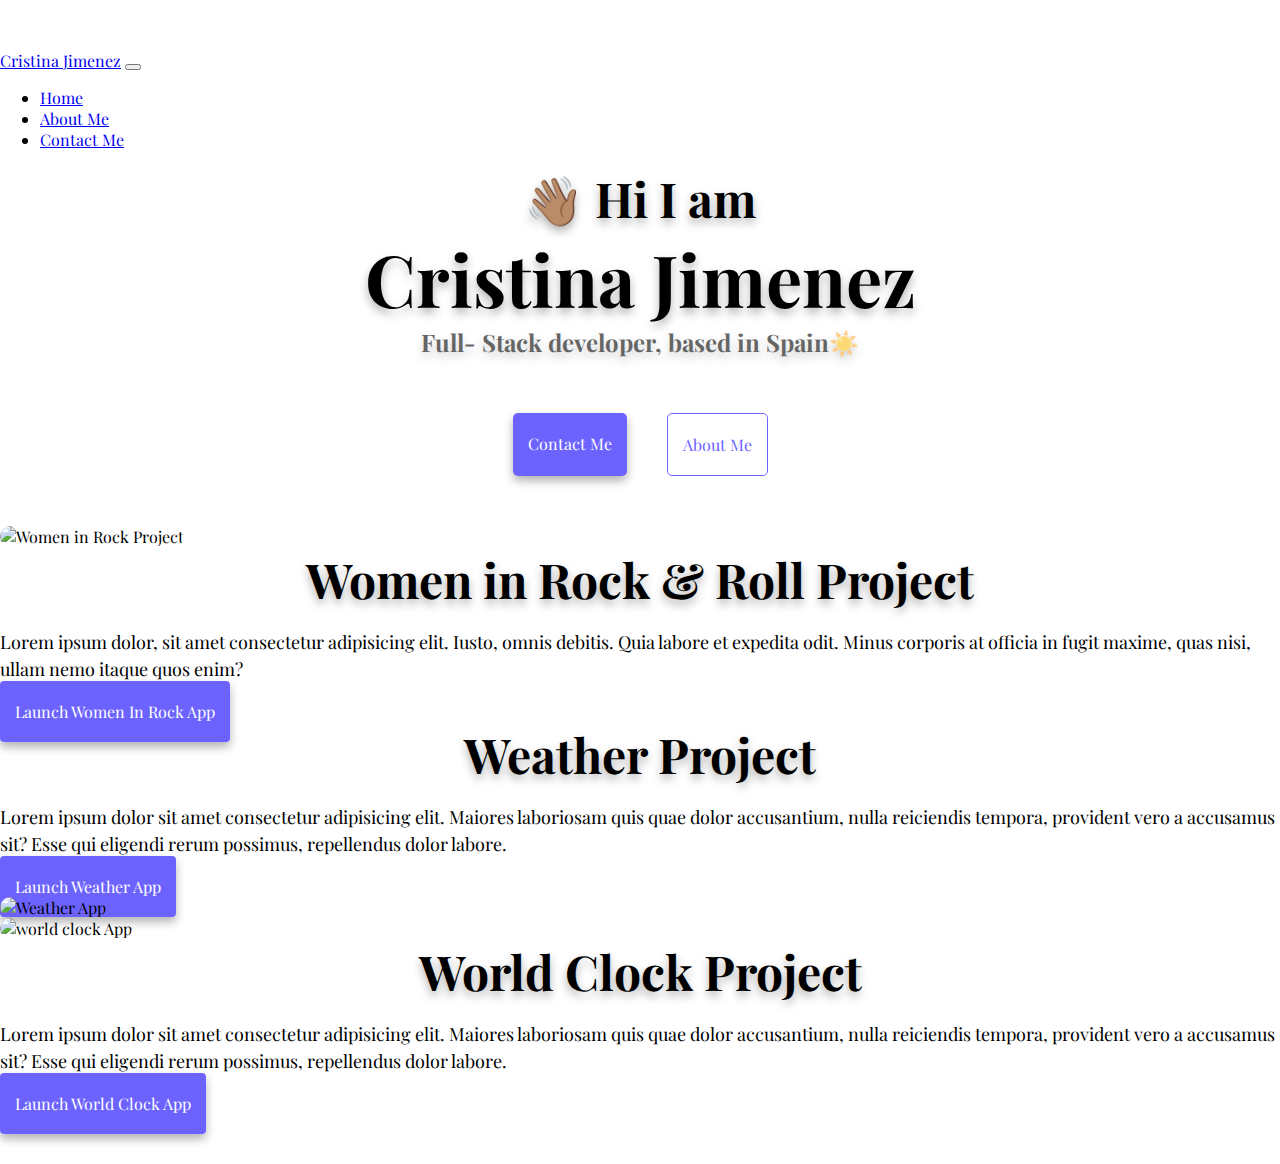
==== index.html @ decf1bb6 "portolio project" ====
<!DOCTYPE html>
<html lang="en">
  <head>
    <meta charset="UTF-8" />
    <meta name="viewport" content="width=device-width, initial-scale=1.0" />
    <meta http-equiv="X-UA-Compatible" content="ie=edge" />
    <title>SheCodes</title>
    <link
      href="https://cdn.jsdelivr.net/npm/bootstrap@5.3.1/dist/css/bootstrap.min.css"
      rel="stylesheet"
      integrity="sha384-4bw+/aepP/YC94hEpVNVgiZdgIC5+VKNBQNGCHeKRQN+PtmoHDEXuppvnDJzQIu9"
      crossorigin="anonymous"
    />
    <link rel="stylesheet" href="css/styles.css" />
    <link rel="preconnect" href="https://fonts.googleapis.com" />
    <link rel="preconnect" href="https://fonts.gstatic.com" crossorigin />
    <link
      href="https://fonts.googleapis.com/css2?family=Playfair+Display:wght@400;700&display=swap"
      rel="stylesheet"
    />
  </head>
  <body>
    <nav class="navbar navbar-expand-lg bg-body-tertiary">
      <div class="container-fluid">
        <a class="navbar-brand" href="#">Cristina Jimenez</a>
        <button
          class="navbar-toggler"
          type="button"
          data-bs-toggle="collapse"
          data-bs-target="#navbarNav"
          aria-controls="navbarNav"
          aria-expanded="false"
          aria-label="Toggle navigation"
        >
          <span class="navbar-toggler-icon"></span>
        </button>
        <div class="collapse navbar-collapse" id="navbarNav">
          <ul class="navbar-nav">
            <li class="nav-item">
              <a class="nav-link active" aria-current="page" href="#">Home</a>
            </li>
            <li class="nav-item">
              <a class="nav-link" href="aboutme.html">About Me</a>
            </li>
            <li class="nav-item">
              <a class="nav-link" href="aboutMe.html#contactMe"
            </li>Contact Me</a>
          </ul>
        </div>
      </div>
    </nav>
    <h2>👋🏽 Hi I am</h2>
    <h1>Cristina Jimenez</h1>
    <h3>Full- Stack developer, based in Spain☀️</h3>
    <div class="landing-pages-links">
      <a href="aboutMe.html#contactMe" class="contactLink">Contact me</a>
      <a href="aboutMe.html" class="aboutLink">About me</a>
    </div>
    <div class="container">
      <div class="row">
        <div class="col-sm-6">
          <img src="/portfolio/images/womenRock-app-project.png" alt="Women in Rock Project" class="img-fluid rounded d-none d-sm-block"> 
        </div>
        <div class="col-sm-6">
          <h2 class="mb-3">Women in Rock & Roll Project</h2>
          <p>Lorem ipsum dolor, sit amet consectetur adipisicing elit. Iusto, omnis debitis. Quia labore et expedita odit. Minus corporis at officia in fugit maxime, quas nisi, ullam nemo itaque quos enim?</p>
          <div class="mt-5">
            <a href="" class="primary-link project link" title="Women in Rock"> Launch Women in Rock App</a>
          </div>
        </div>
      </div>

    <div class="row mt-5">
      <div class="col-sm-6">
        <h2 class="mb-3">Weather Project</h2>
        <p>Lorem ipsum dolor sit amet consectetur adipisicing elit. Maiores laboriosam quis quae dolor accusantium, nulla reiciendis tempora, provident vero a accusamus sit? Esse qui eligendi rerum possimus, repellendus dolor labore.</p>
        <div class="mt-5"><a href="" class="primary-link project link" title="Weather app"> Launch Weather App</a></div>
        
      </div>
      <div class="col-sm-6">
        <img src="/portfolio/images/weather-app-project.png" alt="Weather App" class="img-fluid rounded d-none d-sm-block">
      </div>
    </div>
    <div class="row mt-5">
      <div class="col-sm-6">
       <img src="/portfolio/images/world-clock-project.png" alt="world clock App" class="img-fluid rounded d-none d-sm-block">
      </div>
      <div class="col-sm-6">
        <h2 class="mb-3">World Clock Project</h2>
        <p>Lorem ipsum dolor sit amet consectetur adipisicing elit. Maiores laboriosam quis quae dolor accusantium, nulla reiciendis tempora, provident vero a accusamus sit? Esse qui eligendi rerum possimus, repellendus dolor labore.</p>
        <div class="mt-5"><a href="" class="primary-link project link" title="world clock app"> Launch world clock App</a></div>
        
      </div>
    </div>
    </div>
    </div>
    <script
      src="https://cdn.jsdelivr.net/npm/bootstrap@5.3.1/dist/js/bootstrap.bundle.min.js"
      integrity="sha384-HwwvtgBNo3bZJJLYd8oVXjrBZt8cqVSpeBNS5n7C8IVInixGAoxmnlMuBnhbgrkm"
      crossorigin="anonymous"
    ></script>
  </body>
</html>
---- css/styles.css ----
:root {
  --primary-color: #6c63ff;
  --secondary-color: #f5f2fe;
  --box-shadow: 0 5px 10px rgba(0, 0, 0, 0.3);
  --text-shadow: 0 5px 10px rgba(0, 0, 0, 0.3);
}
body {
  font-family: "Playfair Display", serif;
  display: block;
  margin: 50px 0;
}
h2 {
  font-size: 48px;
}
h1 {
  font-size: 72px;
  font-weight: 700;
}

h3 {
  font-size: 24px;
  opacity: 0.6;
}

h1,
h2,
h3 {
  text-align: center;
  margin: 0;
  text-shadow: var(--text-shadow);
}

p {
  font-size: 18px;
  line-height: 1.5;
}

.landing-pages-links {
  display: flex;
  margin-top: 35px;
  justify-content: center;
}

.landing-pages-links a {
  margin: 20px;
  border-radius: 5px;
  padding: 20px 15px;
  text-decoration: none;
  text-transform: capitalize;
}
.contactLink {
  background: var(--primary-color);
  box-shadow: var(--box-shadow);
  color: white;
}

.aboutLink {
  color: var(--primary-color);
  border: 1px solid var(--primary-color);
}

.container {
  margin-top: 30px;
}
.about-description {
  display: flex;
  margin: 30px 0;
}
.about-description p {
  background: var(--secondary-color);
  padding: 20px;
  border-radius: 4px;
  font-size: 18px;
  line-height: 1.5;
  text-align: center;
  margin: 10px;
}

.contact-email {
  display: flex;
  margin-top: 35px;
  justify-content: center;
  text-decoration: none;
  margin-top: 10px;
}

img {
  max-width: 636px;
  max-height: 636px;
  border-radius: 15px;
}

.primary-link {
  border-radius: 4px;
  padding: 20px 15px;
  text-decoration: none;
  text-transform: capitalize;
  background: var(--primary-color);
  box-shadow: var(--box-shadow);
  color: white;
}

.primary-link:hover {
  color: white;
}

@media (max-width: 576px) {
  h1 {
    font-size: 48px;
    line-height: 1.5;
  }

  h2 {
    font-size: 32px;
    text-align: center;
  }

  p {
    text-align: center;
  }

  .project-link {
    display: block;
    text-align: center;
    margin: 0 20px;
  }

  .project-link {
    display: block;
    text-align: center;
    margin: 0 20px;
  }
}
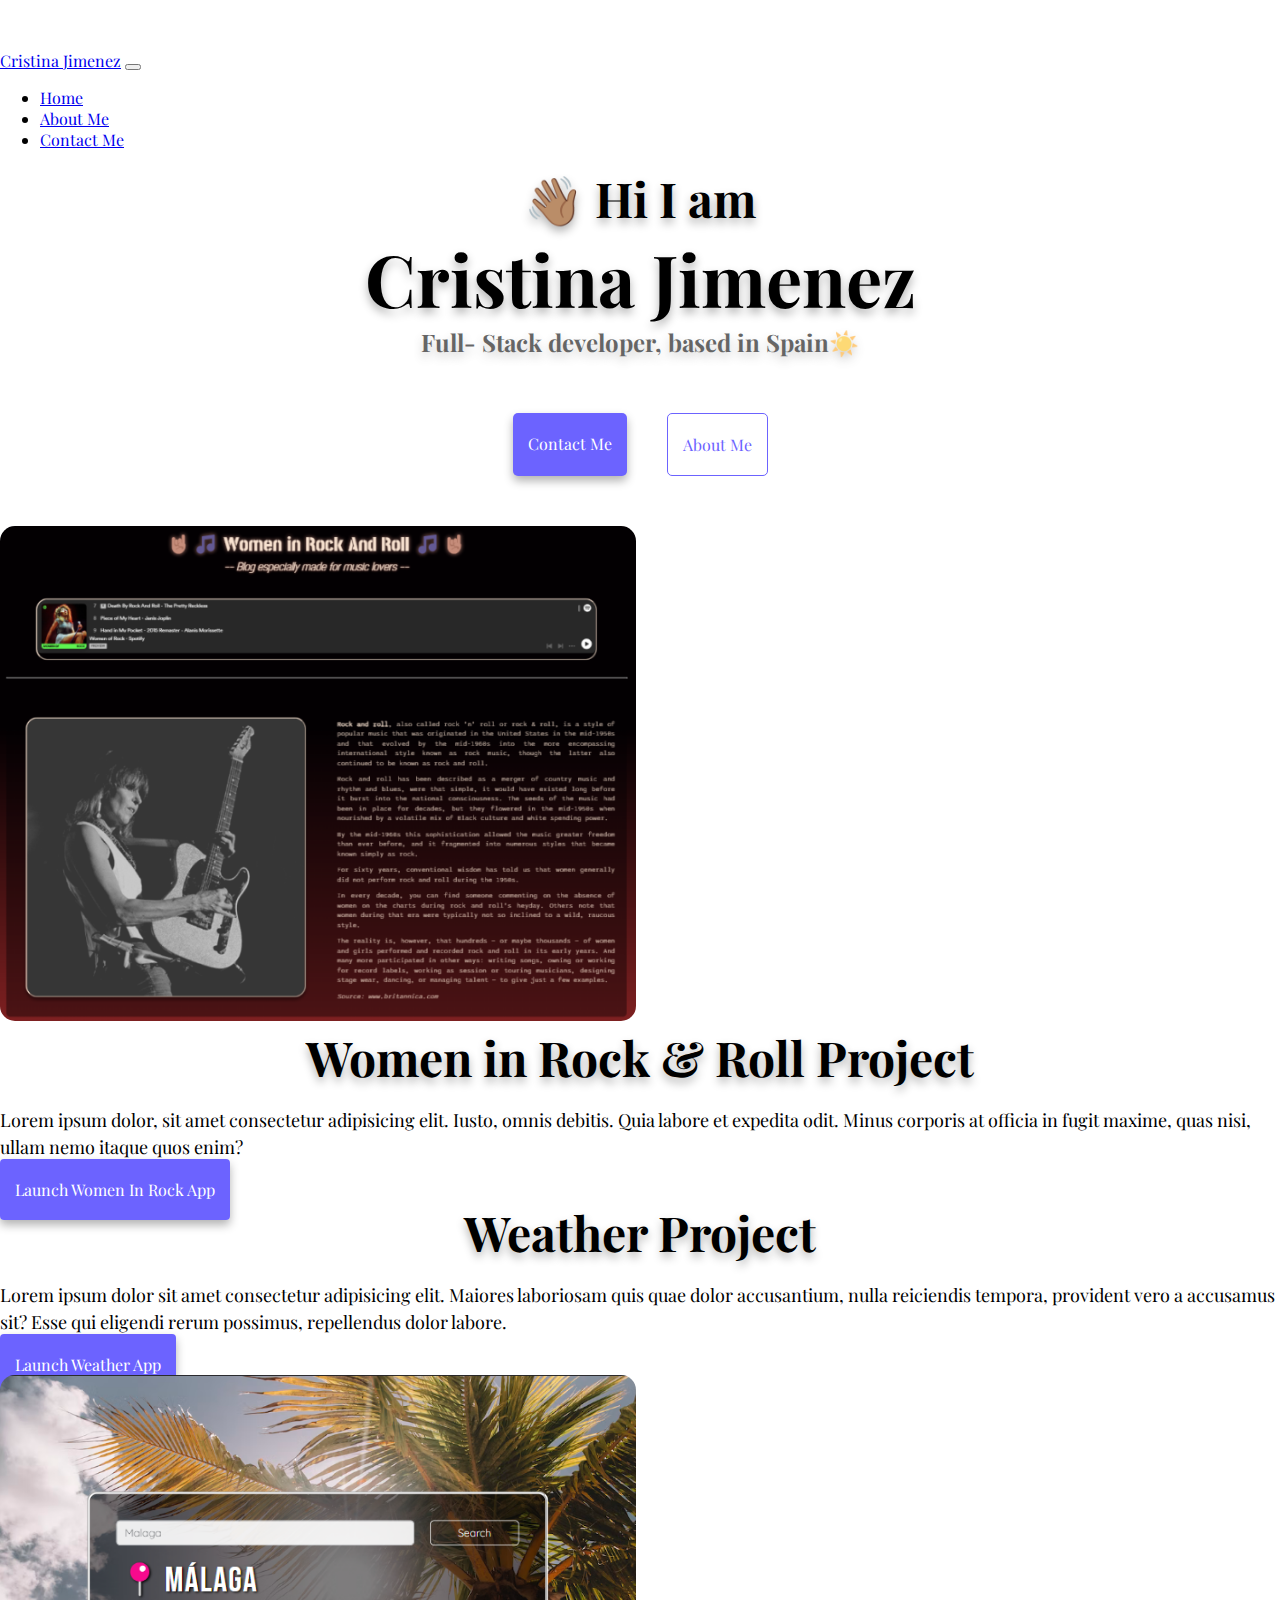
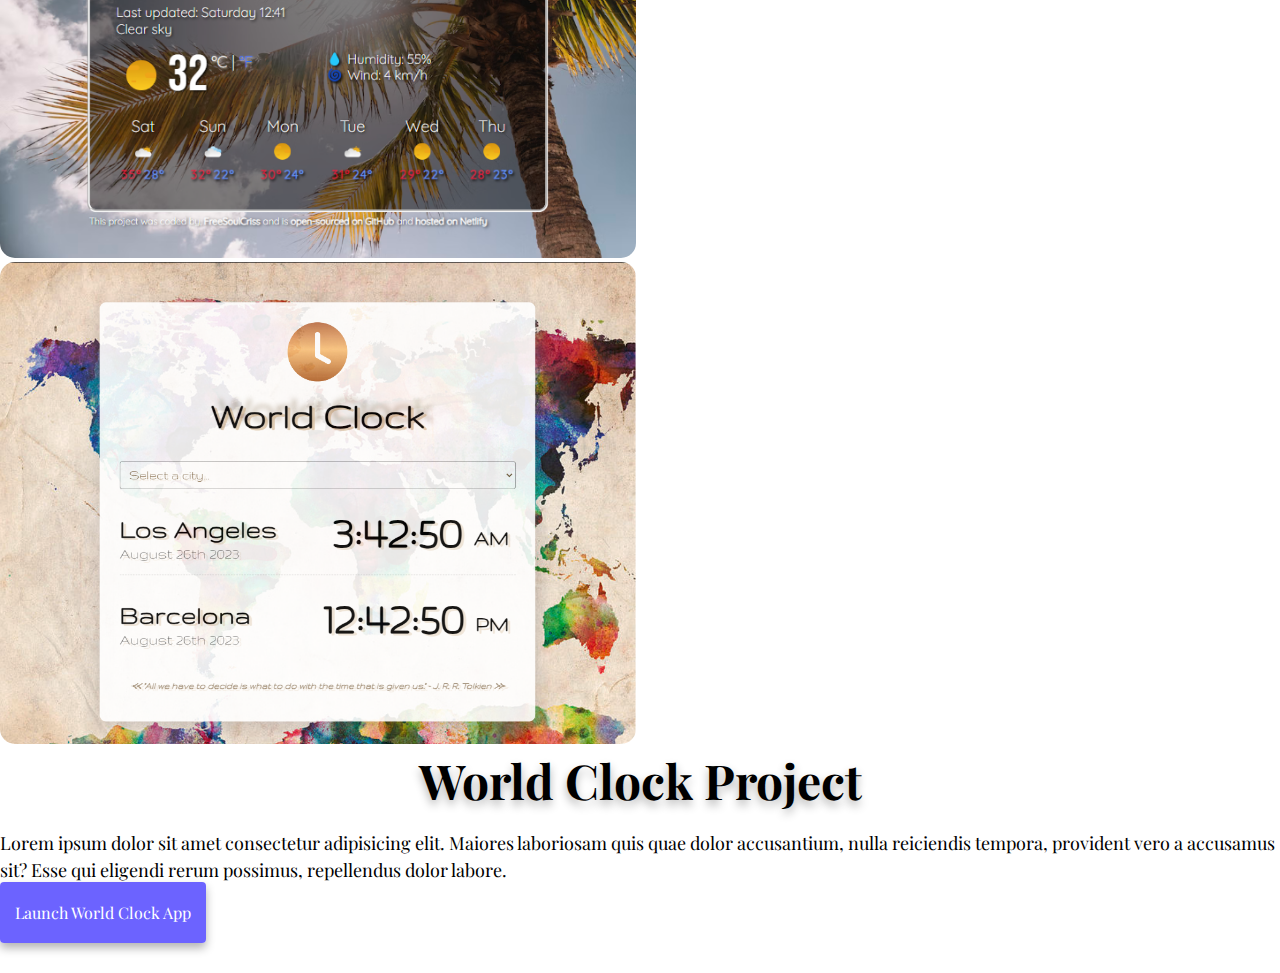
==== commit c6f883b6: "img location" ====
--- a/index.html
+++ b/index.html
@@ -59,7 +59,7 @@
     <div class="container">
       <div class="row">
         <div class="col-sm-6">
-          <img src="/portfolio/images/womenRock-app-project.png" alt="Women in Rock Project" class="img-fluid rounded d-none d-sm-block"> 
+          <img src="/images/womenRock-app-project.png" alt="Women in Rock Project" class="img-fluid rounded d-none d-sm-block"> 
         </div>
         <div class="col-sm-6">
           <h2 class="mb-3">Women in Rock & Roll Project</h2>
@@ -78,12 +78,12 @@
         
       </div>
       <div class="col-sm-6">
-        <img src="/portfolio/images/weather-app-project.png" alt="Weather App" class="img-fluid rounded d-none d-sm-block">
+        <img src="/images/weather-app-project.png" alt="Weather App" class="img-fluid rounded d-none d-sm-block">
       </div>
     </div>
     <div class="row mt-5">
       <div class="col-sm-6">
-       <img src="/portfolio/images/world-clock-project.png" alt="world clock App" class="img-fluid rounded d-none d-sm-block">
+       <img src="/images/world-clock-project.png" alt="world clock App" class="img-fluid rounded d-none d-sm-block">
       </div>
       <div class="col-sm-6">
         <h2 class="mb-3">World Clock Project</h2>
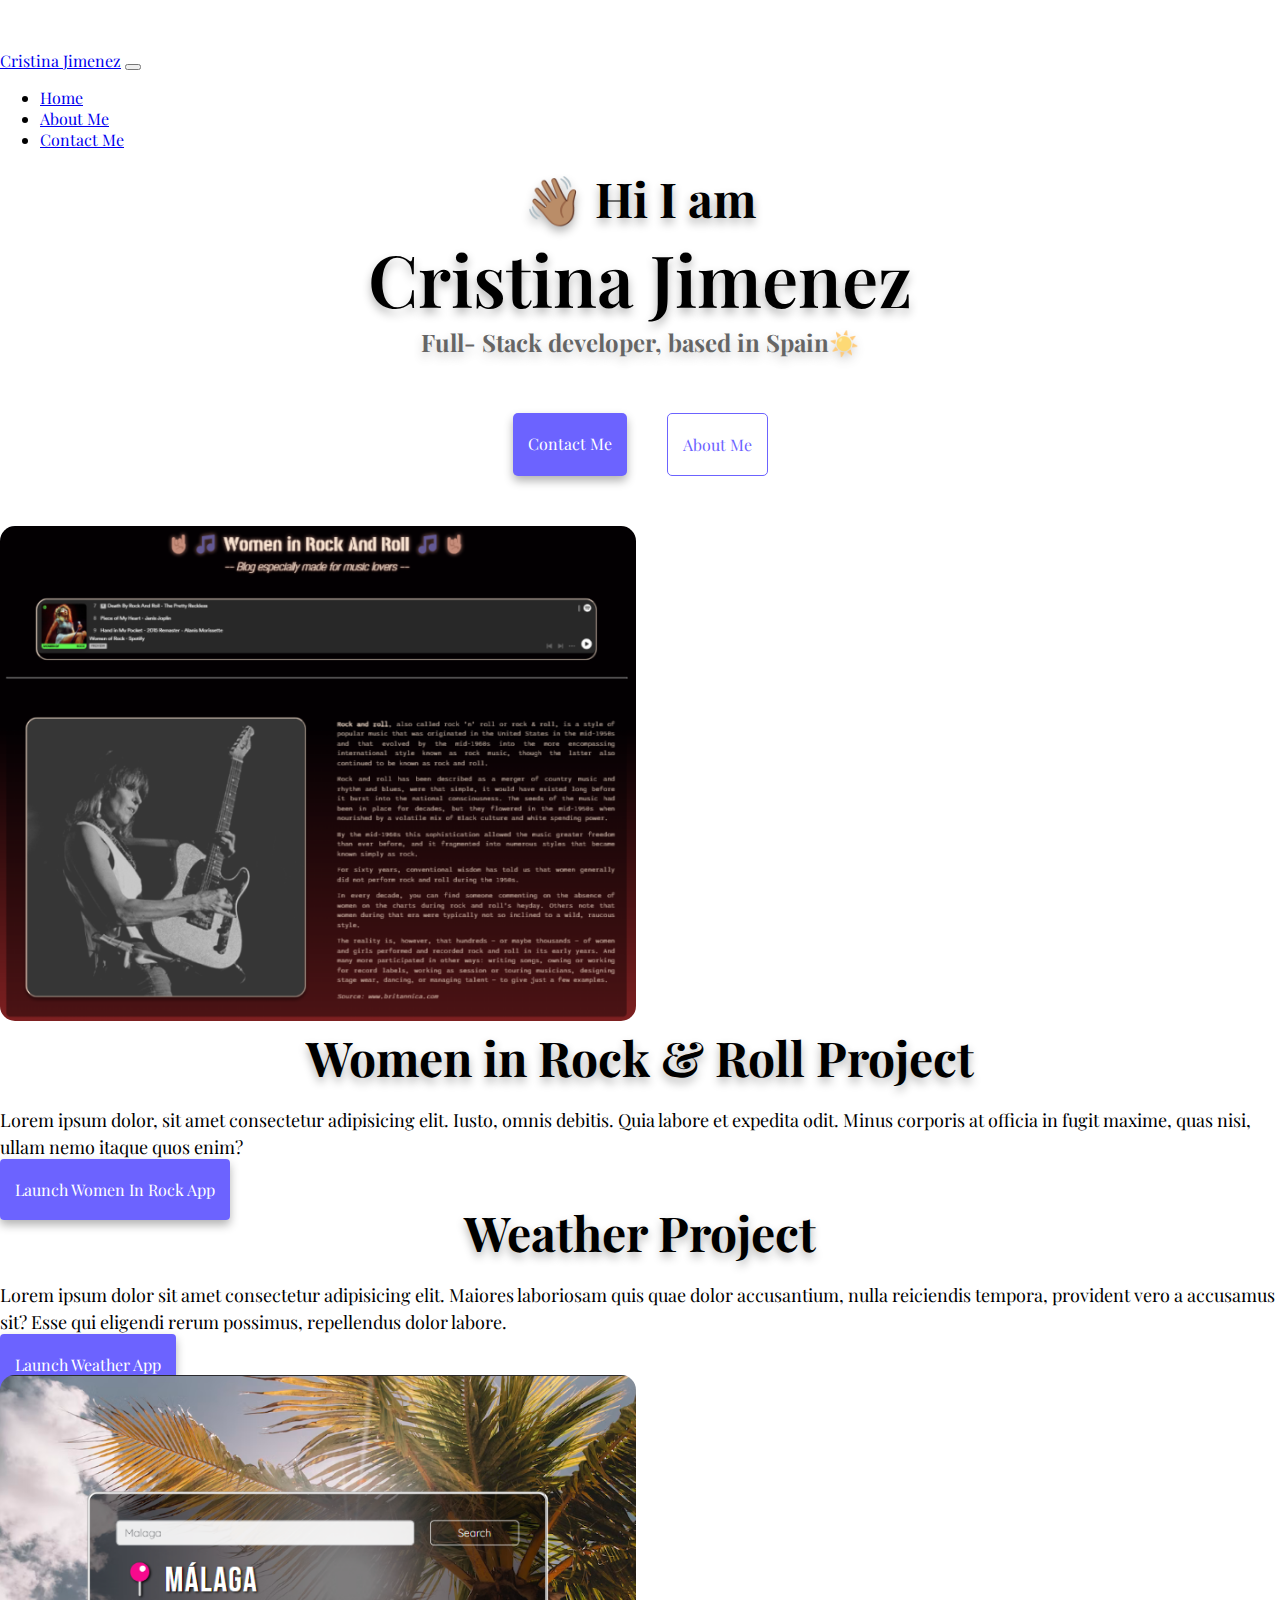
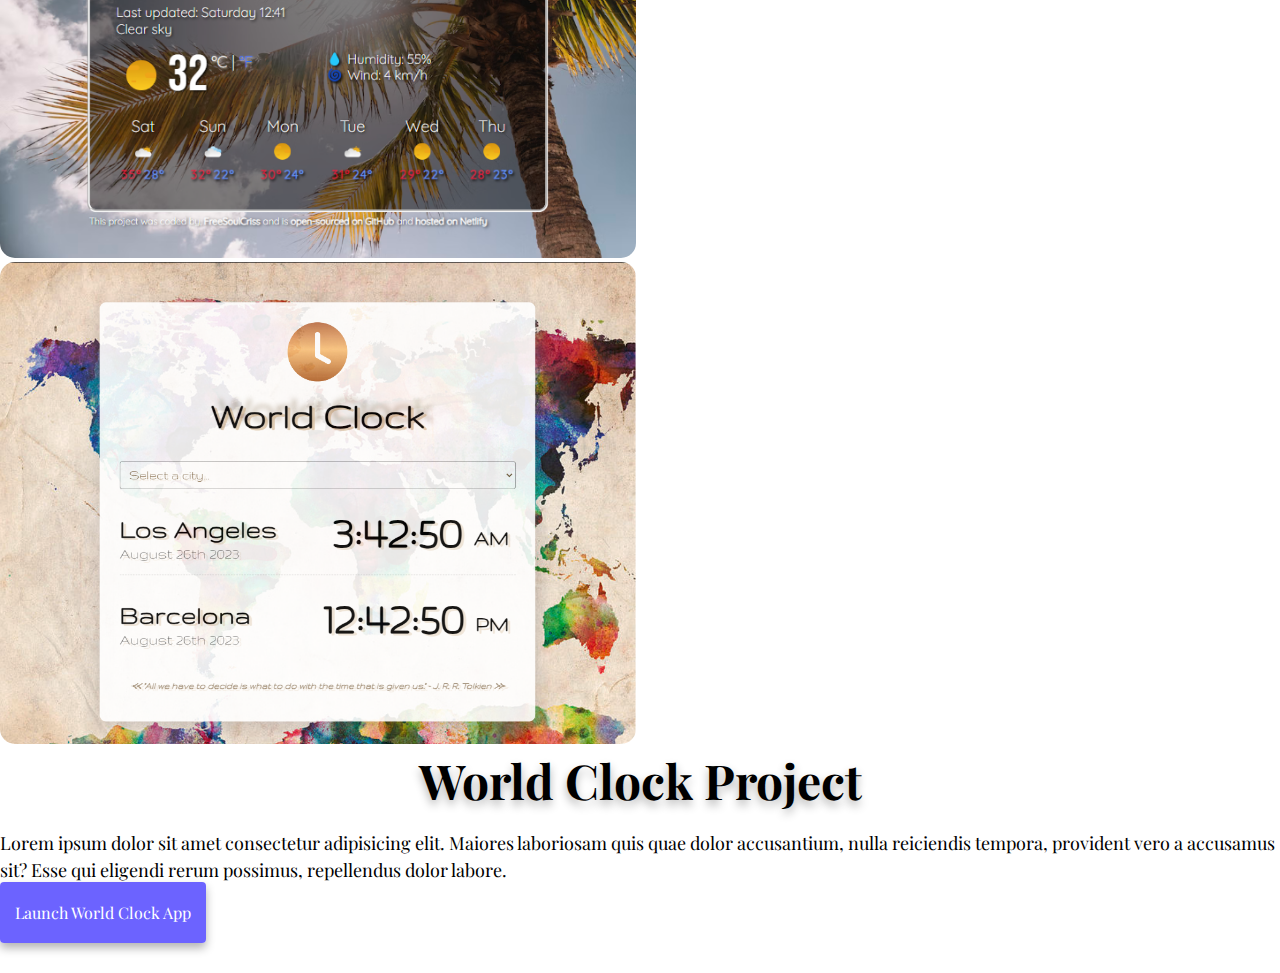
==== commit acb13ad9: "button mobile devices" ====
--- a/index.html
+++ b/index.html
@@ -12,12 +12,9 @@
       crossorigin="anonymous"
     />
     <link rel="stylesheet" href="css/styles.css" />
-    <link rel="preconnect" href="https://fonts.googleapis.com" />
-    <link rel="preconnect" href="https://fonts.gstatic.com" crossorigin />
-    <link
-      href="https://fonts.googleapis.com/css2?family=Playfair+Display:wght@400;700&display=swap"
-      rel="stylesheet"
-    />
+    <link rel="preconnect" href="https://fonts.googleapis.com">
+<link rel="preconnect" href="https://fonts.gstatic.com" crossorigin>
+<link href="https://fonts.googleapis.com/css2?family=Abril+Fatface&family=Gruppo&family=Playfair+Display:wght@400;700&display=swap" rel="stylesheet">
   </head>
   <body>
     <nav class="navbar navbar-expand-lg bg-body-tertiary">
--- a/css/styles.css
+++ b/css/styles.css
@@ -14,7 +14,7 @@
 }
 h1 {
   font-size: 72px;
-  font-weight: 700;
+  font-weight: 600;
 }
 
 h3 {
@@ -125,7 +125,7 @@
     margin: 0 20px;
   }
 
-  .project-link {
+  .primary-link {
     display: block;
     text-align: center;
     margin: 0 20px;
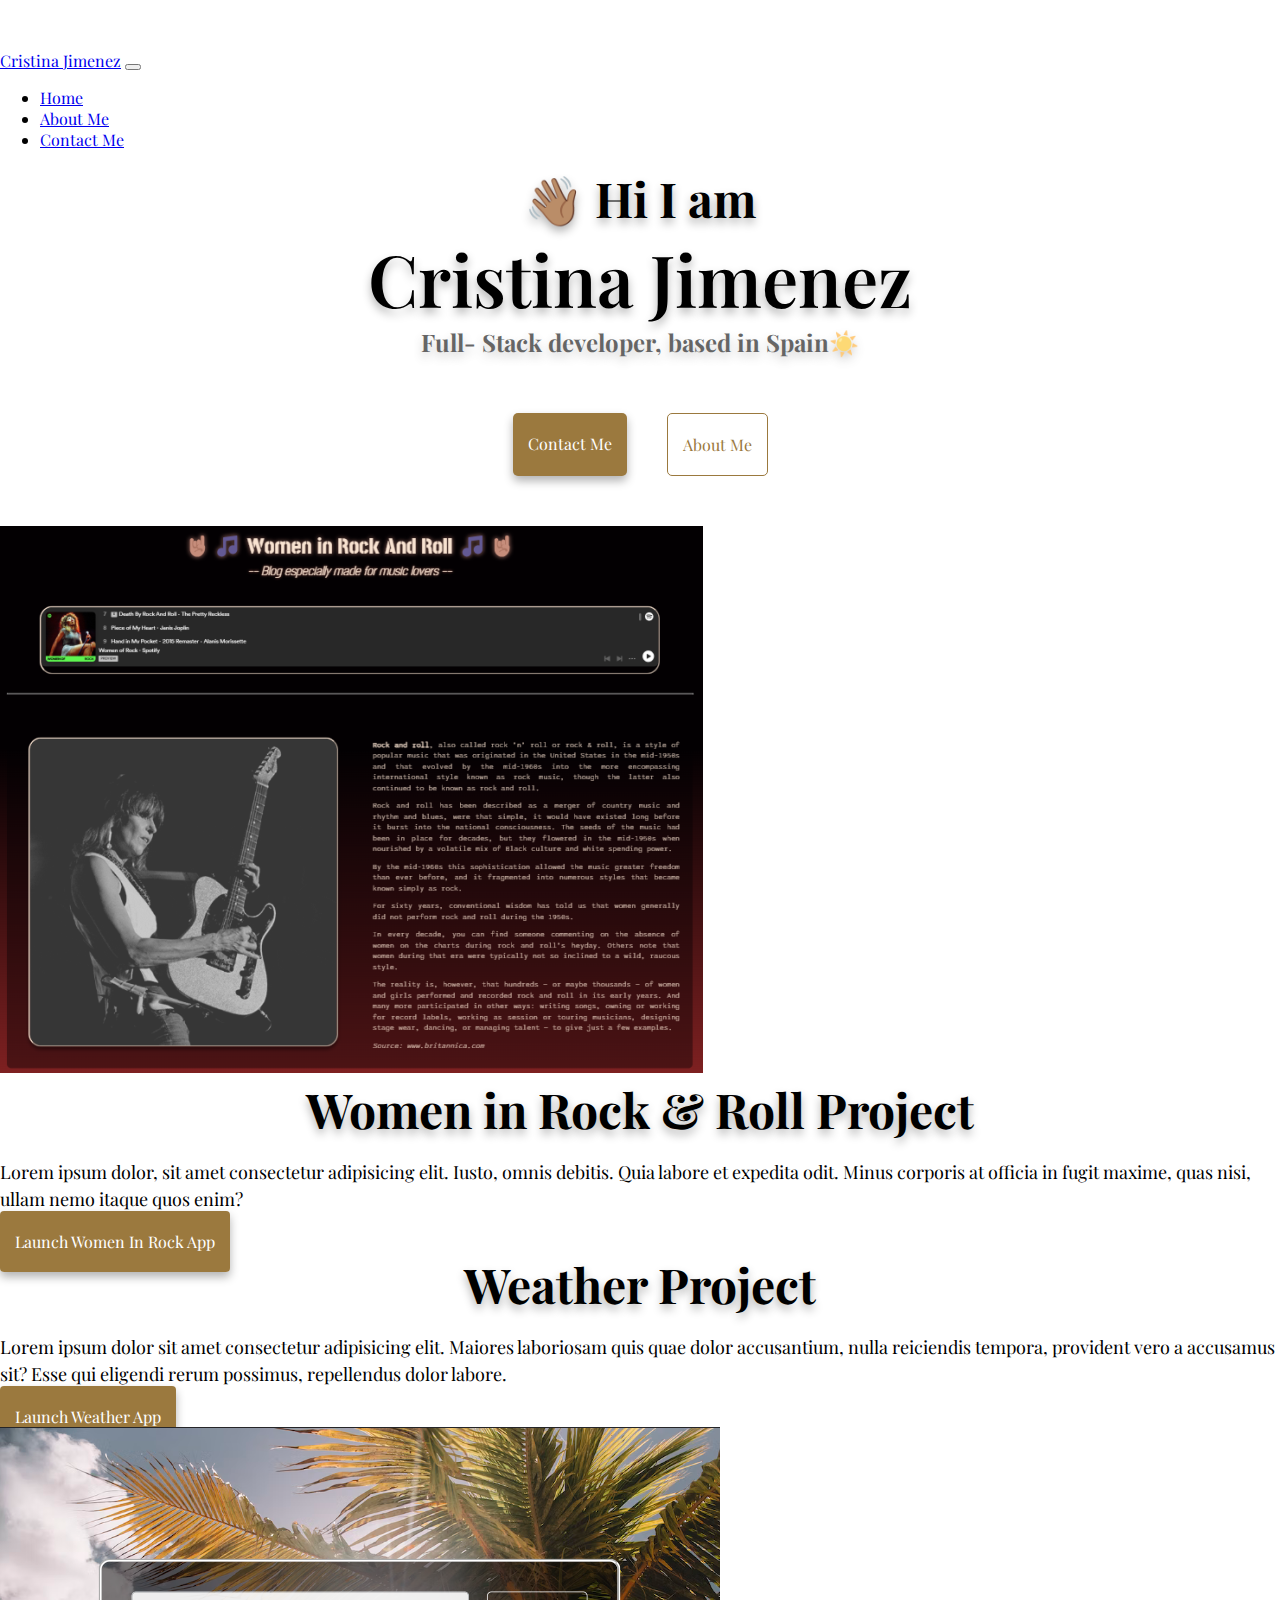
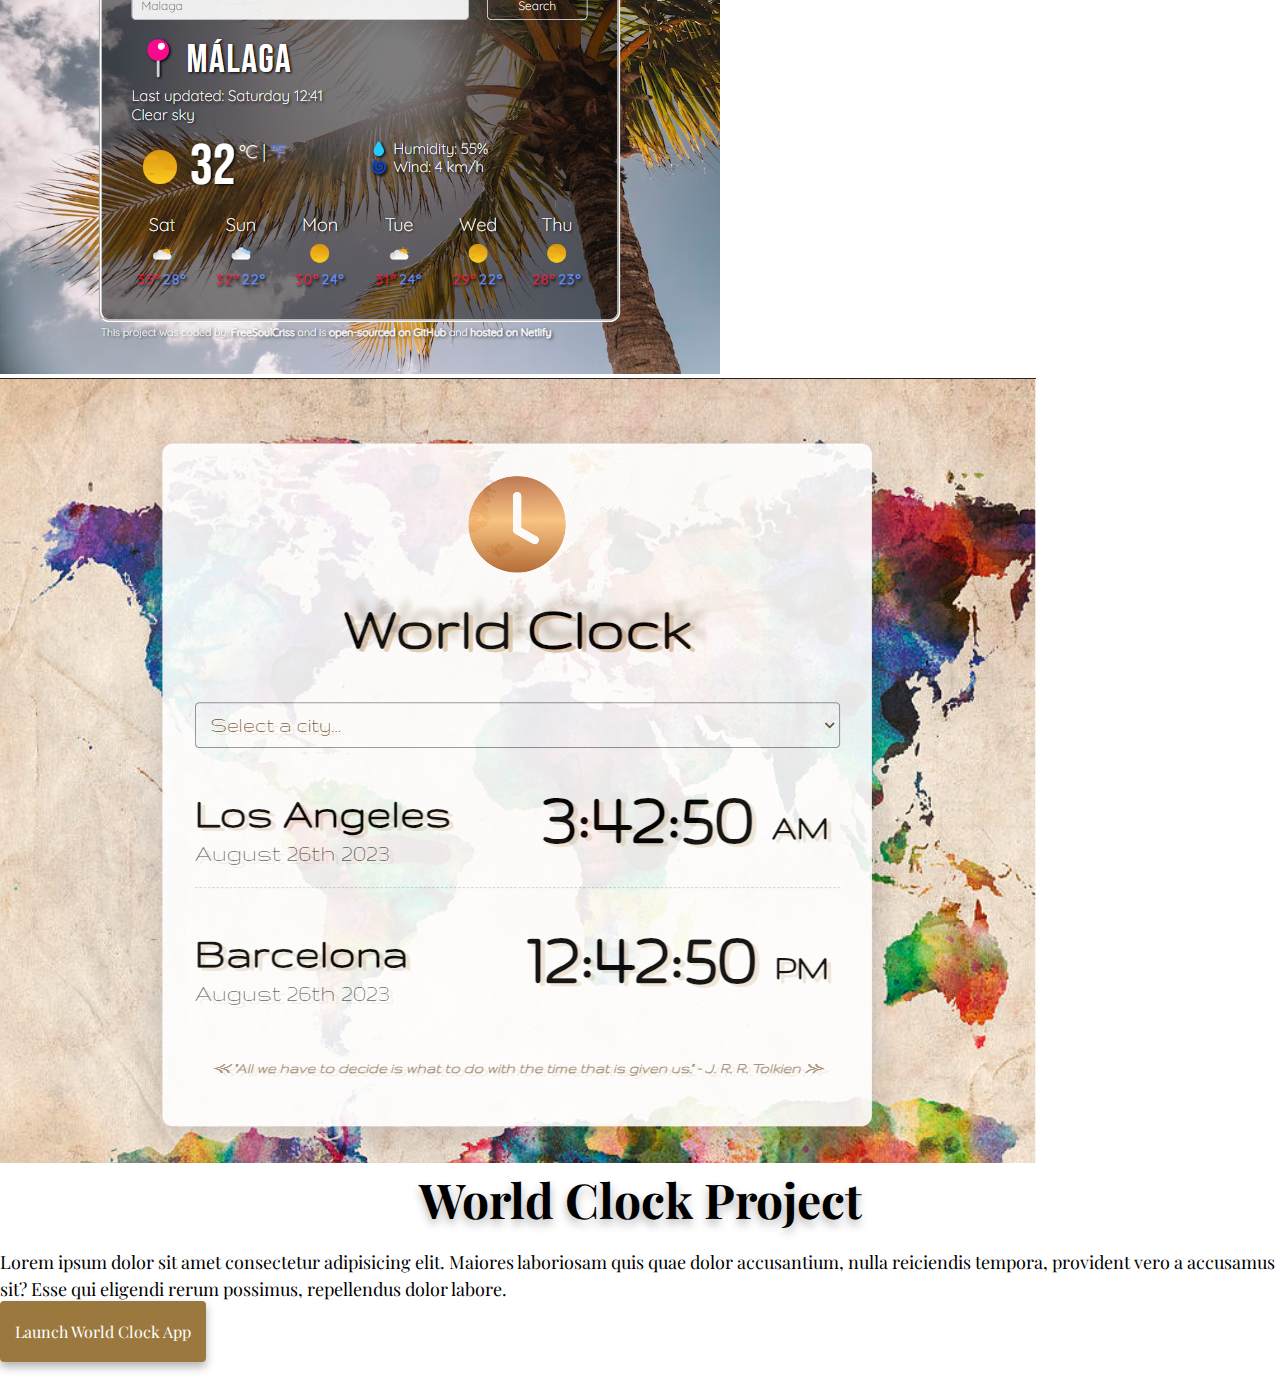
==== commit 6fa25ff8: "SEO Improved" ====
--- a/index.html
+++ b/index.html
@@ -4,7 +4,8 @@
     <meta charset="UTF-8" />
     <meta name="viewport" content="width=device-width, initial-scale=1.0" />
     <meta http-equiv="X-UA-Compatible" content="ie=edge" />
-    <title>SheCodes</title>
+    <title>Portfolio | Cristina Jimenez</title>
+    <meta name="description" content="My Full Stack Developer Projects Portfolio | Cristina Jimenez">
     <link
       href="https://cdn.jsdelivr.net/npm/bootstrap@5.3.1/dist/css/bootstrap.min.css"
       rel="stylesheet"
--- a/css/styles.css
+++ b/css/styles.css
@@ -1,5 +1,5 @@
 :root {
-  --primary-color: #6c63ff;
+  --primary-color: #9b793e;
   --secondary-color: #f5f2fe;
   --box-shadow: 0 5px 10px rgba(0, 0, 0, 0.3);
   --text-shadow: 0 5px 10px rgba(0, 0, 0, 0.3);
@@ -84,7 +84,7 @@
   margin-top: 10px;
 }
 
-img {
+.img {
   max-width: 636px;
   max-height: 636px;
   border-radius: 15px;
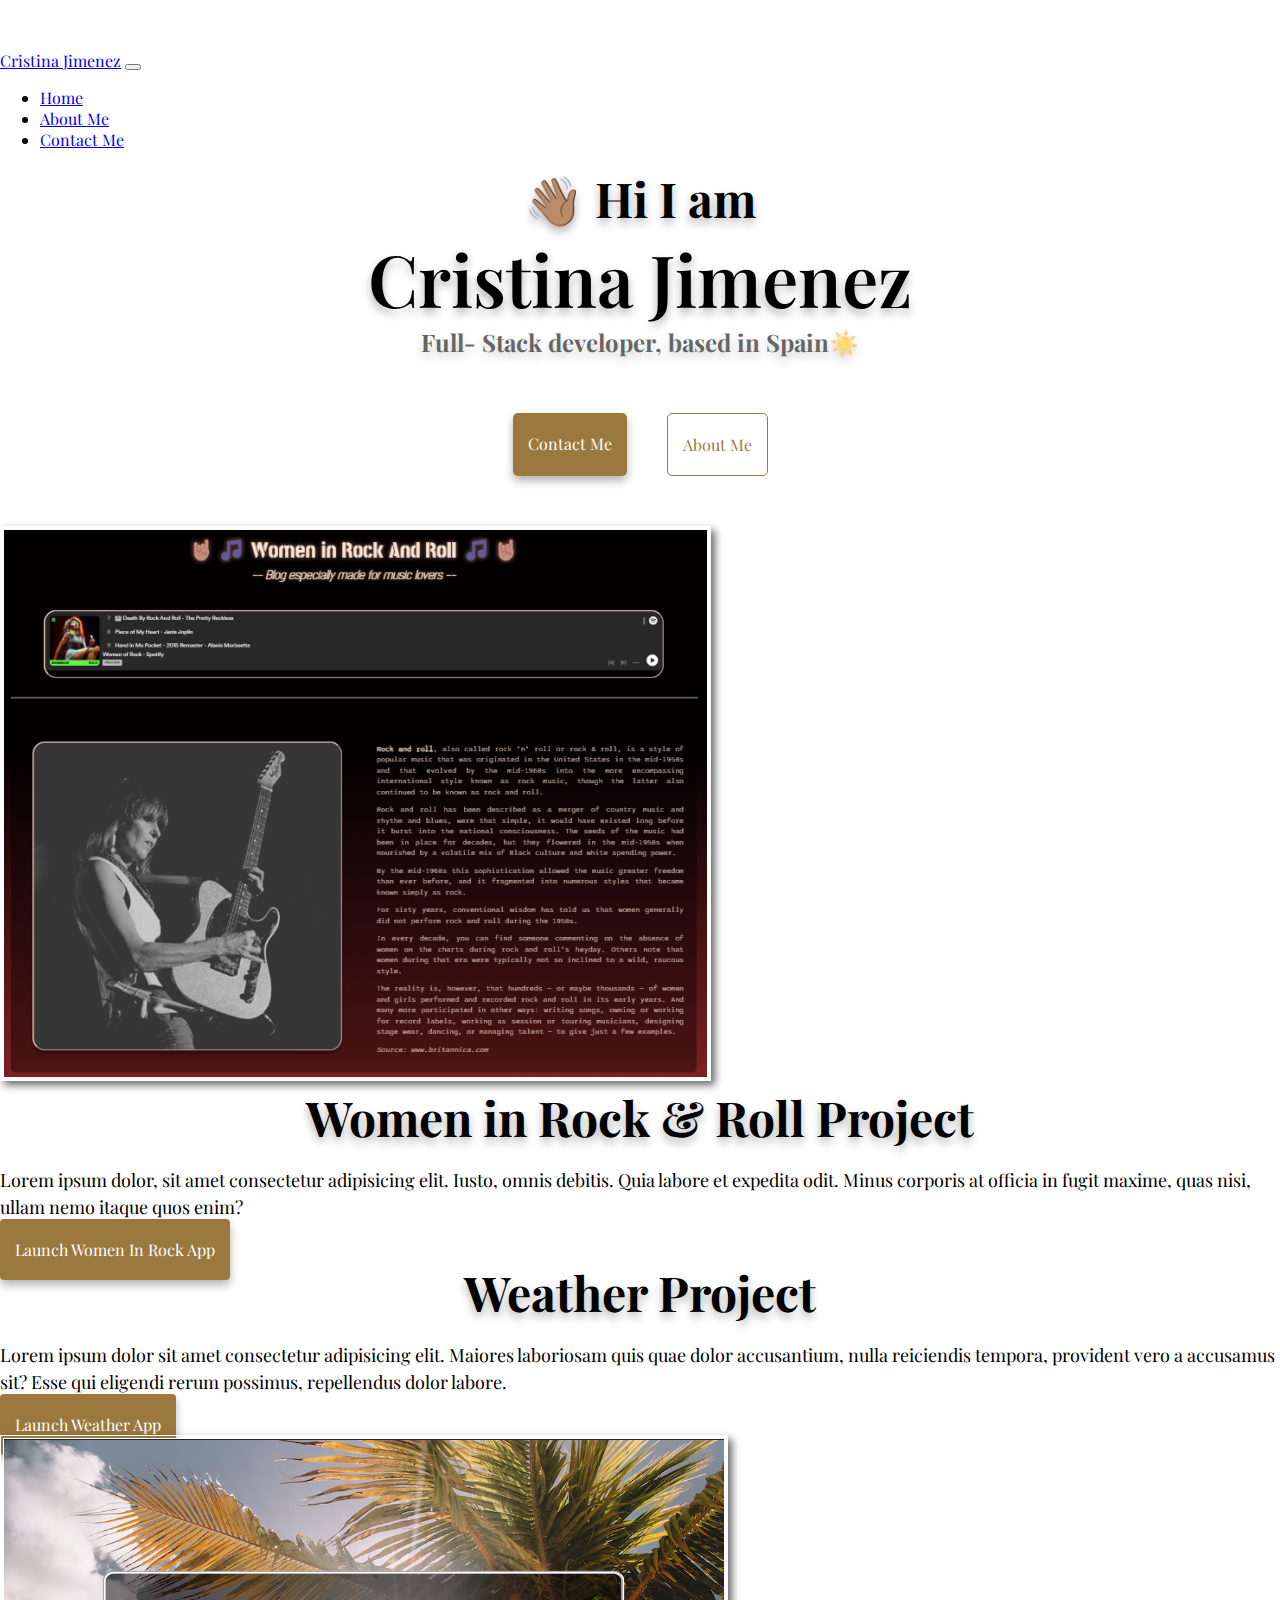
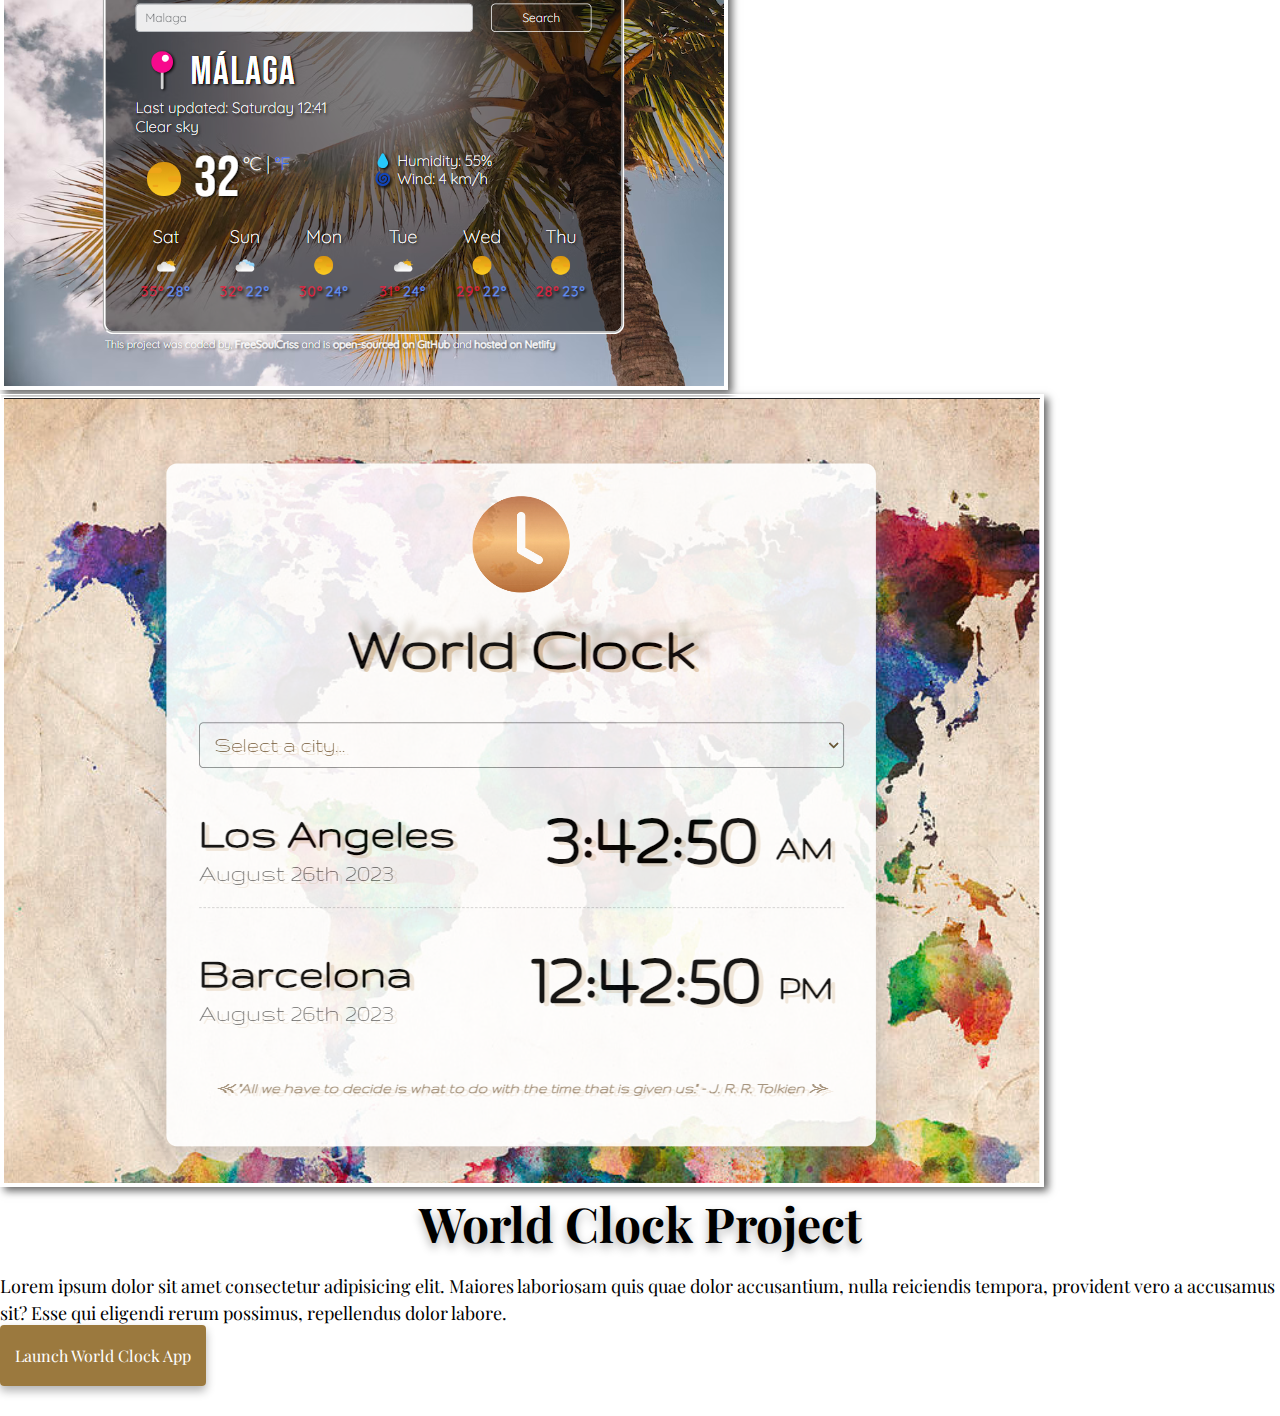
==== commit b005bf49: "img frame improved" ====
--- a/index.html
+++ b/index.html
@@ -57,13 +57,14 @@
     <div class="container">
       <div class="row">
         <div class="col-sm-6">
-          <img src="/images/womenRock-app-project.png" alt="Women in Rock Project" class="img-fluid rounded d-none d-sm-block"> 
+          <img src="/images/womenRock-app-project.png" alt="Women in Rock Project" class="img-fluid rounded d-none d-sm-block" style="box-shadow: 4px 4px 8px rgba(0, 0, 0, 0.6);
+                  border: 4px double #fff;"> 
         </div>
         <div class="col-sm-6">
           <h2 class="mb-3">Women in Rock & Roll Project</h2>
           <p>Lorem ipsum dolor, sit amet consectetur adipisicing elit. Iusto, omnis debitis. Quia labore et expedita odit. Minus corporis at officia in fugit maxime, quas nisi, ullam nemo itaque quos enim?</p>
           <div class="mt-5">
-            <a href="" class="primary-link project link" title="Women in Rock"> Launch Women in Rock App</a>
+            <a href="https://creative-rolypoly-60c6df.netlify.app/" class="primary-link project link" title="Women in Rock" target="_blank"> Launch Women in Rock App</a>
           </div>
         </div>
       </div>
@@ -72,21 +73,23 @@
       <div class="col-sm-6">
         <h2 class="mb-3">Weather Project</h2>
         <p>Lorem ipsum dolor sit amet consectetur adipisicing elit. Maiores laboriosam quis quae dolor accusantium, nulla reiciendis tempora, provident vero a accusamus sit? Esse qui eligendi rerum possimus, repellendus dolor labore.</p>
-        <div class="mt-5"><a href="" class="primary-link project link" title="Weather app"> Launch Weather App</a></div>
+        <div class="mt-5"><a href="https://weather-app-project-shecodes-cj.netlify.app/" class="primary-link project link" title="Weather app" target="_blank"> Launch Weather App</a></div>
         
       </div>
       <div class="col-sm-6">
-        <img src="/images/weather-app-project.png" alt="Weather App" class="img-fluid rounded d-none d-sm-block">
+        <img src="/images/weather-app-project.png" alt="Weather App" class="img-fluid rounded d-none d-sm-block" style="box-shadow: 4px 4px 8px rgba(0, 0, 0, 0.6);
+                  border: 4px double #fff;">
       </div>
     </div>
     <div class="row mt-5">
       <div class="col-sm-6">
-       <img src="/images/world-clock-project.png" alt="world clock App" class="img-fluid rounded d-none d-sm-block">
+       <img src="/images/world-clock-project.png" alt="world clock App" class="img-fluid rounded d-none d-sm-block" style="box-shadow: 4px 4px 8px rgba(0, 0, 0, 0.6);
+                  border: 4px double #fff;">
       </div>
       <div class="col-sm-6">
         <h2 class="mb-3">World Clock Project</h2>
         <p>Lorem ipsum dolor sit amet consectetur adipisicing elit. Maiores laboriosam quis quae dolor accusantium, nulla reiciendis tempora, provident vero a accusamus sit? Esse qui eligendi rerum possimus, repellendus dolor labore.</p>
-        <div class="mt-5"><a href="" class="primary-link project link" title="world clock app"> Launch world clock App</a></div>
+        <div class="mt-5"><a href="https://freesoulcriss-world-clock-project.netlify.app/" class="primary-link project link" title="world clock app" target="_blank"> Launch world clock App</a></div>
         
       </div>
     </div>
--- a/css/styles.css
+++ b/css/styles.css
@@ -15,6 +15,7 @@
 h1 {
   font-size: 72px;
   font-weight: 600;
+  text-shadow: var(--text-shadow);
 }
 
 h3 {
@@ -88,6 +89,11 @@
   max-width: 636px;
   max-height: 636px;
   border-radius: 15px;
+  text-shadow: 2px 2px 4px #000000 !important;
+}
+
+img:hover {
+  transform: scale(1.05);
 }
 
 .primary-link {
